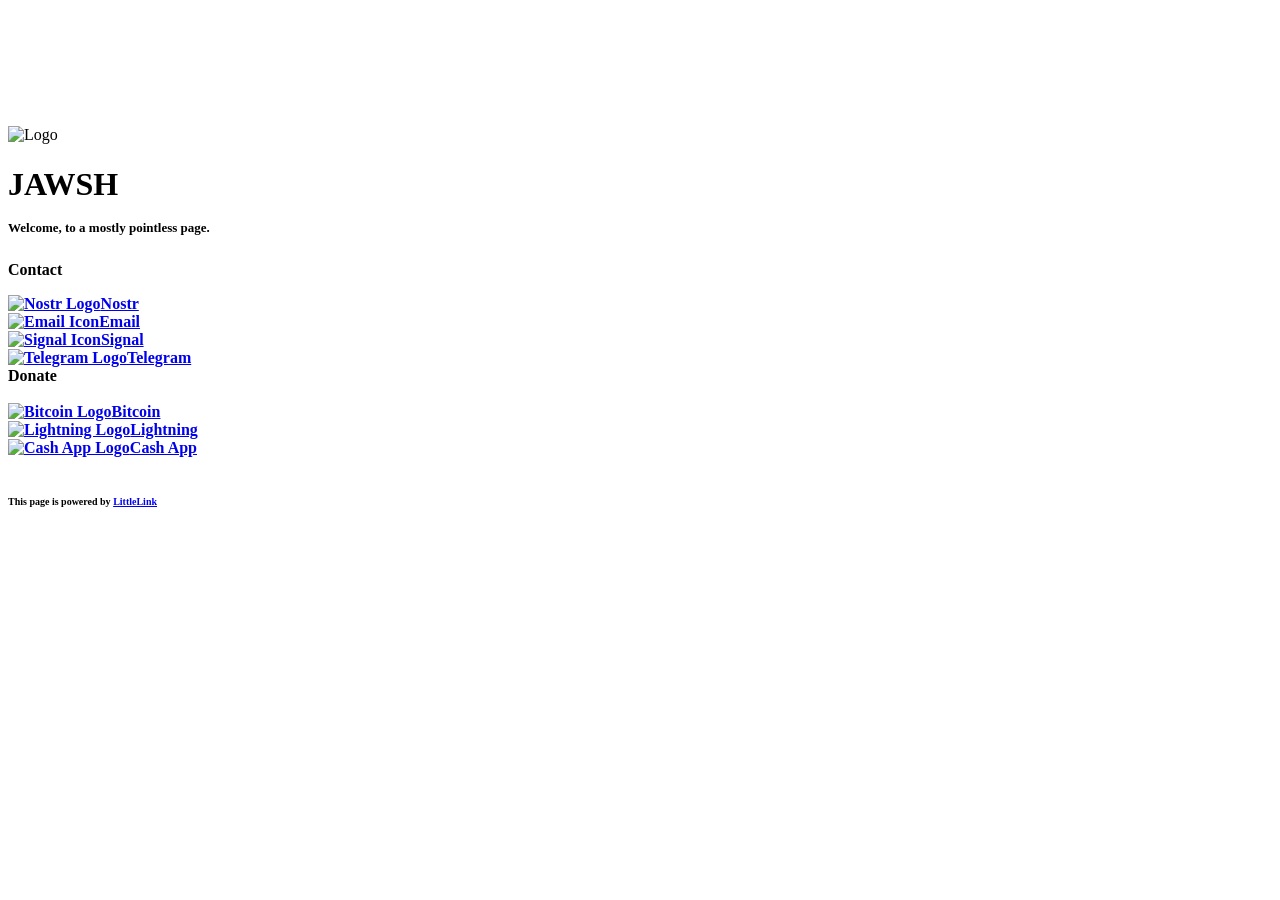
==== index.html @ b8a30c6c "Add files via upload" ====
<!DOCTYPE html>
<html lang="en">

<head>

  <!-- Page Information
  –––––––––––––––––––––––––––––––––––––––––––––––––– -->
  <meta charset="utf-8">
  <title>JAWSH</title>
  <meta name="description" content="A mostly pointless page!">
  <meta name="author" content="J Mizzle">
  <meta name="lightning" content="lnurlp:jawsh@getalby.com"/>
  <meta property="og:image" content="https://jawsh.xyz/images/avatar@2x.png" />
  <!-- Mobile Specific Metas
  –––––––––––––––––––––––––––––––––––––––––––––––––– -->
  <meta name="viewport" content="width=device-width, initial-scale=1">

  <!-- FONT
  –––––––––––––––––––––––––––––––––––––––––––––––––– -->
  <link href="https://fonts.googleapis.com/css?family=Open+Sans:400,600,700,800&display=swap" rel="stylesheet">


  <!-- CSS
  –––––––––––––––––––––––––––––––––––––––––––––––––– -->
  <link rel="stylesheet" href="css/normalize.css">

    <!-- Themes:
            Auto:   css/skeleton-auto.css
            Light:  css/skeleton-light.css
            Dark:   css/skeleton-dark.css
     -->
    <link rel="stylesheet" href="css/skeleton-auto.css">

    <!-- Brand Styles -->
    <link rel="stylesheet" href="css/brands.css">


  <!-- Favicon default images/avatar.png
  –––––––––––––––––––––––––––––––––––––––––––––––––– -->
  <link rel="icon" type="image/png" href="images/avatar.png">

</head>

<body>

  <!-- Primary Page Layout
  –––––––––––––––––––––––––––––––––––––––––––––––––– -->
  <div class="container">
    <div class="row">
      <div class="column" style="margin-top: 10%">

        <!-- 

          ## Getting Started with LittleLink
          

          You can add your own brand or others brands you may need in the `css/brands.css` file. 

          You can add custom icons to `images/icons/...`. It is recommended to use a 24x24 .SVG.

          Edit the "Your Image Here" section to add your own personal branding, like a picture of yourself or your brand logo!

          Edit the "Title" section to change the page heading. You can use something like your name, your social handle, or your brand name.

          Edit the "Short Bio" section tell users about yourself or your brand.

        -->

        <!-- Your Image Here -->
        <img src="images/avatar.png" class="avatar" srcset="images/avatar@2x.png 2x" alt="Logo">

        <!-- Title -->
        <h1>JAWSH<br><font size="2">Welcome, to a mostly pointless page.</font></h1>

        <!-- Short Bio -->
        <p><b>Contact</p>

        <!--

          ## Breaking down <a> attributes:
          
          1.) class="button button-default" | The first "button" here is telling this <a> tag that it should make this element a button and applies the default styling in `css/brands.css`.
          The second portion, button-default, is declaring the specific brand style you would like to apply. Here we're applying the "default" style and color.
          If you want to make this button to use the brand colors for Discord, just change "button-default" to "button-discord". Brands are found in `css/brands.css`. You can always edit & add your own there.

          2.) Replace the # in href="#" with the desired target URL for the button.

          3.) target="_blank" | This attribute opens links in a new tab. Remove this attribute to prevent links from opening in a new tab.

          4.) rel="noopener" | This attribute instructs the browser to navigate to the target resource without granting the new browsing context access to the document that opened it.
          This is especially useful when opening untrusted links. https://developer.mozilla.org/en-US/docs/Web/HTML/Link_types/noopener

          ## Breaking down the <img> attributes:
          
          1.) class="icon" | This class is telling the <img> tag that it should use the styling for icons found in `css/brands.css`.

          2.) src="icons/[icon_name].svg" | This defines the icon you would like to display from the icons/ folder. For example, you can change this to src="icons/discord.svg" to use the Discord icon.
          Add your own 24x24 icons to the "icons" folder to reference them. We recommend providing a SVG.

          3.) alt="Example Logo" | This alt attribute helps provides alternate text for an image, this can assist users who use screen readers. 

        -->
        
        <!-- Nostr -->
        <a class="button button-nostr" href="nostr:npub1jawsh2wrjk25urgx4qq65fam67nrrkdf4zjxrhcezv5v69g9gxwqyhnew7" target="_blank" rel="noopener">
            <img class="icon" src="images/icons/nostr.svg" alt="Nostr Logo">Nostr</a>
        <br>

        <!-- Email -->
        <a class="button button-email" href="mailto:jawsh@tuta.com" target="_blank" rel="noopener">
            <img class="icon" src="images/icons/email.svg" alt="Email Icon">Email</a>
        <br>
        
        <!-- Signal -->
        <a class="button button-nostr" href="https://signal.me/#eu/jbB9LQj6zc6LifL0RxUQnnjIcUDD-Mq3Su1wLIdkINx_OzHSikdEkJvYb5DxXmBn" target="_blank" rel="noopener">
            <img class="icon" src="images/icons/signal.svg" alt="Signal Icon">Signal</a>
        <br>

        <!-- Telegram -->
        <a class="button button-telegram" href="https://t.me/jawsh207" target="_blank" rel="noopener">
            <img class="icon" src="images/icons/telegram.svg" alt="Telegram Logo">Telegram</a>
        <br>
        
        Donate
        <br>
        <br>
        
        <!-- Bitcoin -->
        <a class="button button-bitcoin" href="bitcoin:bc1qw3a6c0857r0hpv4yhlqaf0hx5gmjr7xtmx9w5j" target="_blank" rel="noopener">
            <img class="icon" src="images/icons/btc.svg" alt="Bitcoin Logo">Bitcoin</a>
        <br>
        
        <!-- Lightning -->
        <a class="button button-lightning" href="lightning:jawsh@minibits.cash" target="_blank" rel="noopener">
            <img class="icon" src="images/icons/lightning.svg" alt="Lightning Logo">Lightning</a>
        <br>

        <!-- Cash App Dollar -->
        <a class="button button-cashapp" href="https://cash.app/$jawsh207" target="_blank" rel="noopener">
            <img class="icon" src="images/icons/cashapp_dollar.svg" alt="Cash App Logo">Cash App</a>
        <br>
     
       
        <br>
        <!-- 
            Footer:
            This includes a link to privacy.html page which can be setup for your Privacy Policy.
            This also includes a link to the LittleLink repository to make forking LittleLink easier.
            You can edit or remove anything here to make your own footer.
        -->
        <p><font size="-3">This page is powered by <a href="https://littlelink.io" target="_blank" rel="noopener">LittleLink</a> </font></p>

      </div>
    </div>
  </div>

  <!-- End Document
  –––––––––––––––––––––––––––––––––––––––––––––––––– -->
</body>

</html>
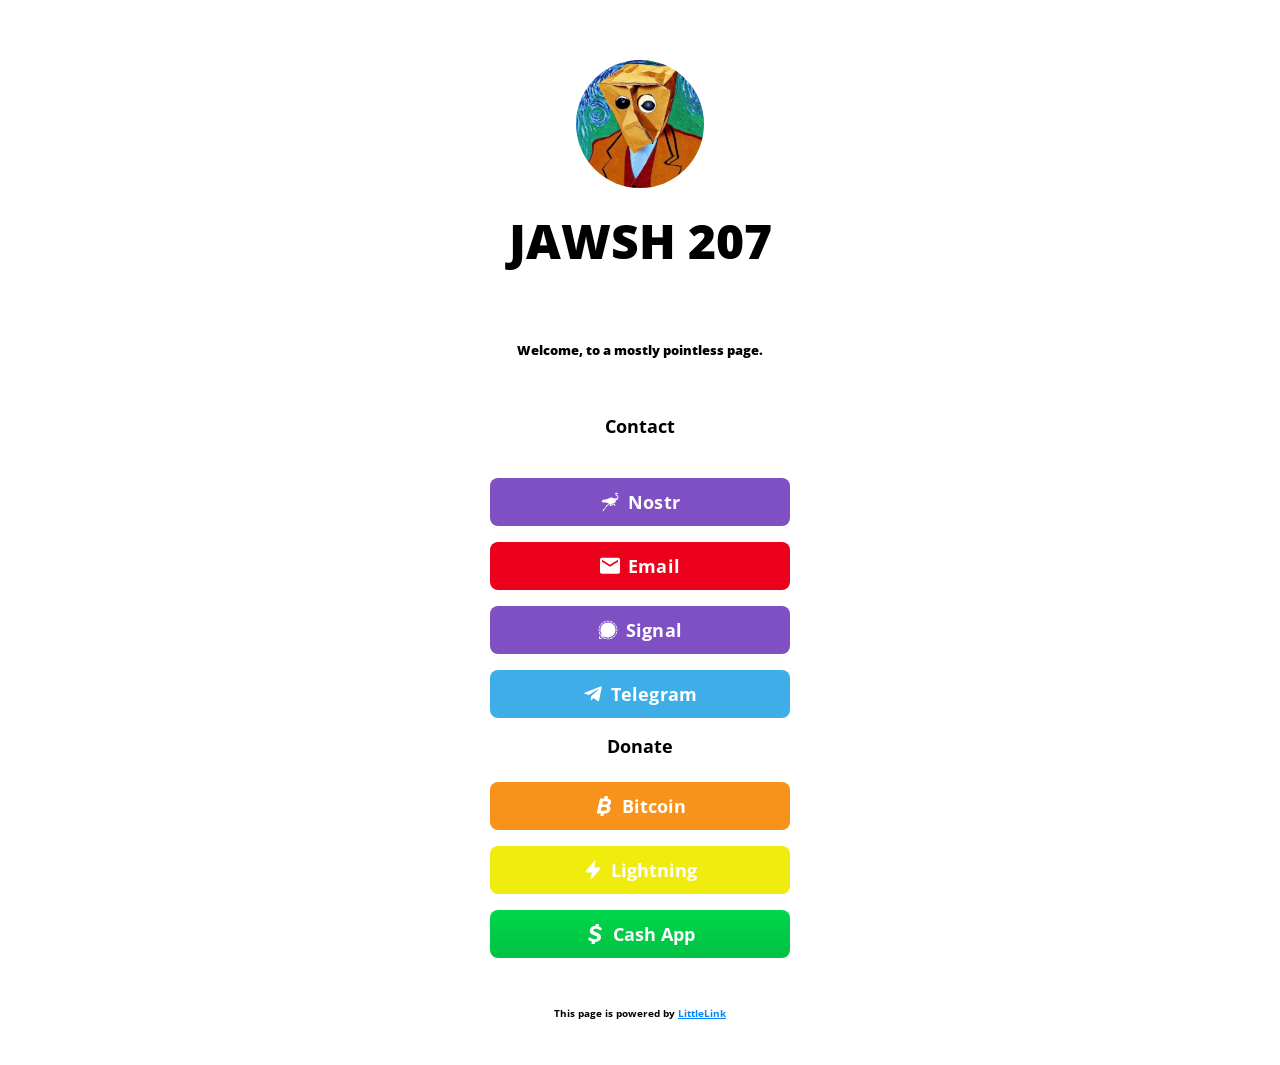
==== commit 20ed3790: "Update index.html" ====
--- a/index.html
+++ b/index.html
@@ -70,7 +70,7 @@
         <img src="images/avatar.png" class="avatar" srcset="images/avatar@2x.png 2x" alt="Logo">
 
         <!-- Title -->
-        <h1>JAWSH<br><font size="2">Welcome, to a mostly pointless page.</font></h1>
+        <h1>JAWSH 207<br><font size="2">Welcome, to a mostly pointless page.</font></h1>
 
         <!-- Short Bio -->
         <p><b>Contact</p>
--- a/css/skeleton-auto.css
+++ b/css/skeleton-auto.css
@@ -0,0 +1,208 @@
+/*
+* littlelink V1
+* https://littlelink.com
+* Free to use under the MIT license.
+* http://www.opensource.org/licenses/mit-license.php
+* 12/21/2019
+*
+* Built using:
+*
+* Skeleton V2.0.4
+* Copyright 2014, Dave Gamache
+* www.getskeleton.com
+* Free to use under the MIT license.
+* http://www.opensource.org/licenses/mit-license.php
+* 12/29/2014
+*/
+
+/* Table of contents
+––––––––––––––––––––––––––––––––––––––––––––––––––
+- Grid
+- Base Styles
+- Typography
+- Links
+- Code
+- Spacing
+- Utilities
+*
+* You'll find the button css in css/brands.css.
+*
+*/
+
+/* Grid
+–––––––––––––––––––––––––––––––––––––––––––––––––– */
+.container {
+  position: relative;
+  width: 100%;
+  max-width: 600px;
+  text-align: center;
+  margin: 0 auto;
+  padding: 0 20px;
+  box-sizing: border-box;
+}
+.container-left {
+  position: relative;
+  width: 100%;
+  max-width: 600px;
+  text-align: left;
+  margin: 0 auto;
+  padding: 0 20px;
+  box-sizing: border-box;
+}
+.column {
+  position: center;
+  width: 100%;
+  float: center;
+  box-sizing: border-box;
+}
+
+/* For devices larger than 400px */
+@media (min-width: 400px) {
+  .container {
+    width: 85%;
+    padding: 0;
+  }
+}
+
+/* For devices larger than 550px */
+@media (min-width: 550px) {
+  .container {
+    width: 80%;
+  }
+  .column,
+  .columns {
+    margin-left: 0;
+  }
+  .column:first-child,
+  .columns:first-child {
+    margin-left: 0;
+  }
+}
+
+/* Base Styles
+–––––––––––––––––––––––––––––––––––––––––––––––––– */
+/* NOTE
+html is set to 62.5% so that all the REM measurements throughout Skeleton
+are based on 10px sizing. So basically 1.5rem = 15px :) */
+
+html {
+  font-size: 100%;
+  color-scheme: light dark;
+}
+body {
+  font-size: 18px;
+  line-height: 24px;
+  font-weight: 400;
+  font-family: "Open Sans", "HelveticaNeue", "Helvetica Neue", Helvetica, Arial,
+    sans-serif;
+}
+
+/* Typography
+–––––––––––––––––––––––––––––––––––––––––––––––––– */
+h1 {
+  margin-top: 0;
+  margin-bottom: 16px;
+  font-weight: 800;
+}
+h1 {
+  font-size: 24px;
+  line-height: 64px;
+  letter-spacing: 0;
+}
+
+/* Larger than phablet */
+@media (min-width: 550px) {
+  h1 {
+    font-size: 48px;
+    line-height: 96px;
+  }
+}
+
+p {
+  margin-top: 0;
+}
+
+/* Links
+–––––––––––––––––––––––––––––––––––––––––––––––––– */
+a {
+  color: #0085ff;
+}
+a:hover {
+  color: #0085ff;
+}
+
+/* Code
+–––––––––––––––––––––––––––––––––––––––––––––––––– */
+code {
+  padding: 0.2rem 0.5rem;
+  margin: 0 0.2rem;
+  font-size: 90%;
+  white-space: nowrap;
+  background: #f1f1f1;
+  border: 1px solid #e1e1e1;
+  border-radius: 4px;
+}
+pre > code {
+  display: block;
+  padding: 1rem 1.5rem;
+  white-space: pre;
+}
+
+/* Spacing
+–––––––––––––––––––––––––––––––––––––––––––––––––– */
+button,
+.button {
+  margin-bottom: 1rem;
+}
+input,
+textarea,
+select,
+fieldset {
+  margin-bottom: 1.5rem;
+}
+pre,
+blockquote,
+dl,
+figure,
+p,
+ol {
+  margin-bottom: 2.5rem;
+}
+
+/* Utilities
+–––––––––––––––––––––––––––––––––––––––––––––––––– */
+.u-full-width {
+  width: 100%;
+  box-sizing: border-box;
+}
+.u-max-full-width {
+  max-width: 100%;
+  box-sizing: border-box;
+}
+.u-pull-right {
+  float: right;
+}
+.u-pull-left {
+  float: left;
+}
+
+/* Misc
+–––––––––––––––––––––––––––––––––––––––––––––––––– */
+hr {
+  margin-top: 3rem;
+  margin-bottom: 3.5rem;
+  border-width: 0;
+  border-top: 1px solid #e1e1e1;
+}
+/* Radius values:
+
+10%-40%: Squircles
+50% (default): True circle
+*/
+.avatar {
+  width: 128px;
+  height: 128px;
+  object-fit: cover;
+  background-position: center;
+  border-radius: 50%;
+}
--- a/css/brands.css
+++ b/css/brands.css
@@ -0,0 +1,196 @@
+/*
+* littlelink.io
+* Skeleton V2.0.4
+* Copyright 2014, Dave Gamache
+* www.getskeleton.com
+* Free to use under the MIT license.
+* http://www.opensource.org/licenses/mit-license.php
+* 12/29/2014
+*/
+
+/*
+* Built using on:
+* Skeleton V2.0.4
+* Copyright 2014, Dave Gamache
+* www.getskeleton.com
+* Free to use under the MIT license.
+* http://www.opensource.org/licenses/mit-license.php
+* 12/29/2014
+*/
+
+/* Table of contents
+––––––––––––––––––––––––––––––––––––––––––––––––––
+
+- Buttons
+- Brand Styles
+
+*/
+
+/* Buttons
+–––––––––––––––––––––––––––––––––––––––––––––––––– */
+
+.button,
+button {
+  display: inline-block;
+  text-decoration: none;
+  height: 48px;
+  text-align: center;
+  vertical-align: middle;
+  font-size: 18px;
+  width: 300px;
+  font-weight: 700;
+  line-height: 48px;
+  letter-spacing: 0.1px;
+  white-space: wrap;
+  border-radius: 8px;
+  cursor: pointer;
+}
+button:hover,
+.button:focus {
+  color: #333;
+  border-color: #888;
+  outline: 0;
+}
+.button.button-primary {
+  color: #fff;
+  filter: brightness(90%);
+}
+.button.button-primary:hover,
+.button.button-primary:focus {
+  color: #fff;
+  filter: brightness(90%);
+}
+
+/* Brand Icons
+–––––––––––––––––––––––––––––––––––––––––––––––––– */
+
+.icon {
+  padding: 0px 8px 3.5px 0px;
+  vertical-align: middle;
+  width: 20px;
+  height: 20px;
+}
+
+/* Brand Styles
+–––––––––––––––––––––––––––––––––––––––––––––––––– */
+
+/* Default (this is great for your own brand color!) */
+.button.button-default {
+  color: #ffffff;
+  background-color: #3BCB56;
+}
+.button.button-default:hover,
+.button.button-default:focus {
+  filter: brightness(90%);
+}
+
+/* Buy Me a Coffee */
+.button.button-coffee {
+  color: #100a26;
+  background-color: #ffdd00;
+}
+.button.button-coffee:hover,
+.button.button-coffee:focus {
+  filter: brightness(90%);
+}
+
+/* Cash App */
+.button.button-cashapp {
+  color: #ffffff;
+  background-image: linear-gradient(to bottom, #00d64b, #00c244);
+}
+.button.button-cashapp:hover,
+.button.button-cashapp:focus {
+  filter: brightness(90%);
+}
+
+/* Facebook */
+.button.button-faceb {
+  color: #ffffff;
+  background-color: #1877f2;
+}
+.button.button-faceb:hover,
+.button.button-faceb:focus {
+  filter: brightness(90%);
+}
+
+/* Fediverse */
+.button.button-fediverse {
+  color: #ffffff;
+  background-color: #FF7700;
+}
+.button.button-fediverse:hover,
+.button.button-fediverse:focus {
+  filter: brightness(90%);
+}
+
+/* Reddit */
+.button.button-reddit {
+  color: #FFFFFF;
+  background-color: #FF5700;
+}
+.button.button-reddit:hover,
+.button.button-reddit:focus {
+  filter: brightness(90%);
+}
+
+/* Nostr */
+.button.button-nostr {
+  color: #ffffff;
+  background-color: #7F4FC4;
+}
+.button.button-nostr:hover,
+.button.button-nostr:focus {
+  filter: brightness(90%);
+}
+
+/* Telegram */
+.button.button-telegram {
+  color: #ffffff;
+  background-color: #3faee8;
+}
+.button.button-telegram:hover,
+.button.button-telegram:focus {
+  filter: brightness(90%);
+}
+
+/* Email */
+.button.button-email {
+  color: #ffffff;
+  background-color: #ED001C;
+}
+.button.button-email:hover,
+.button.button-email:focus {
+  filter: brightness(90%);
+}
+
+/* XMPP */
+.button.button-xmpp {
+  color: #ffffff;
+  background-color: #8fce00;
+}
+.button.button-default:hover,
+.button.button-default:focus {
+  filter: brightness(90%);
+}
+
+/* Lightning */
+.button.button-lightning {
+  color: #ffffff;
+  background-color: #F0EC0E;
+}
+.button.button-lightning:hover,
+.button.button-lightning:focus {
+  filter: brightness(90%);
+}
+
+/* Bitcoin */
+.button.button-bitcoin {
+  color: #ffffff;
+  background-color: #F7931A;
+}
+.button.button-bitcoin:hover,
+.button.button-bitcoin:focus {
+  filter: brightness(90%);
+}
+
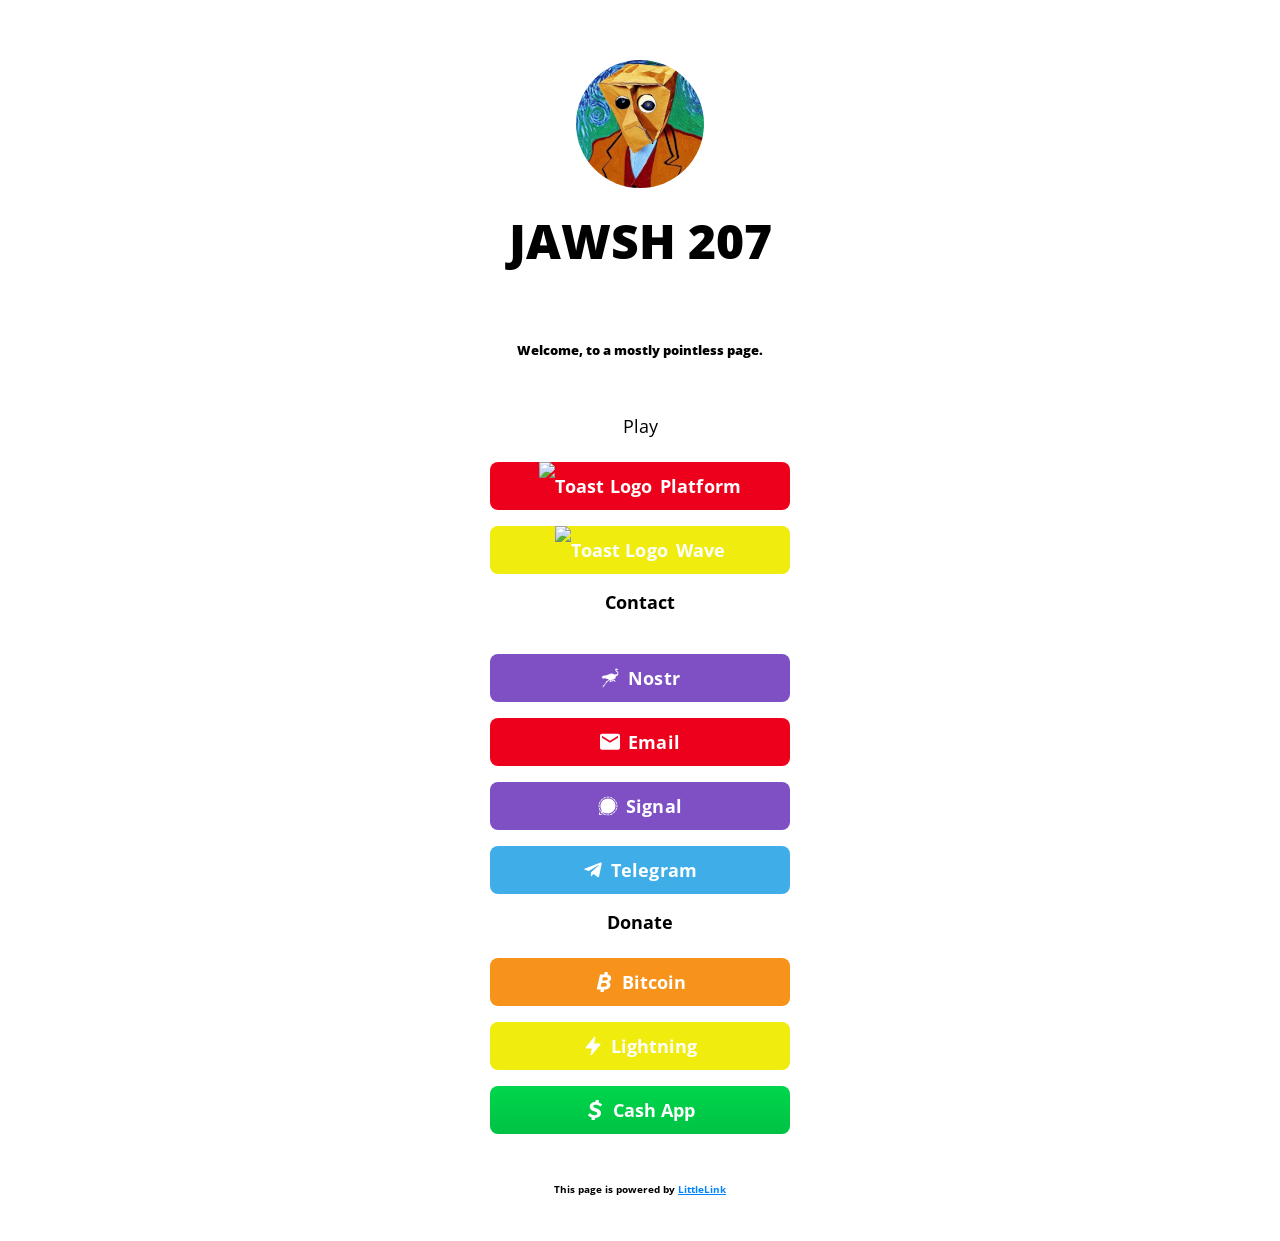
==== commit 32471ae8: "Update index.html Update Bitcoin Lightning address & add links to platformer and wave game." ====
--- a/index.html
+++ b/index.html
@@ -73,6 +73,20 @@
         <h1>JAWSH 207<br><font size="2">Welcome, to a mostly pointless page.</font></h1>
 
         <!-- Short Bio -->
+        Play
+        <br>
+        <br>
+        
+        <!-- Email -->
+        <a class="button button-email" href="https://jawsh.xyz/play/bagman-platform.html" target="_blank" rel="noopener">
+            <img class="icon" src="images/icons/toast.svg" alt="Toast Logo">Platform</a>
+        <br>
+        
+        <!-- Lightning -->
+        <a class="button button-lightning" href="https://jawsh.xyz/play/bagman-wave.html" target="_blank" rel="noopener">
+            <img class="icon" src="images/icons/toast.svg" alt="Toast Logo">Wave</a>
+        <br>
+        
         <p><b>Contact</p>
 
         <!--
@@ -131,7 +145,7 @@
         <br>
         
         <!-- Lightning -->
-        <a class="button button-lightning" href="lightning:jawsh@minibits.cash" target="_blank" rel="noopener">
+        <a class="button button-lightning" href="lightning:jawsh207@cash.app" target="_blank" rel="noopener">
             <img class="icon" src="images/icons/lightning.svg" alt="Lightning Logo">Lightning</a>
         <br>
 
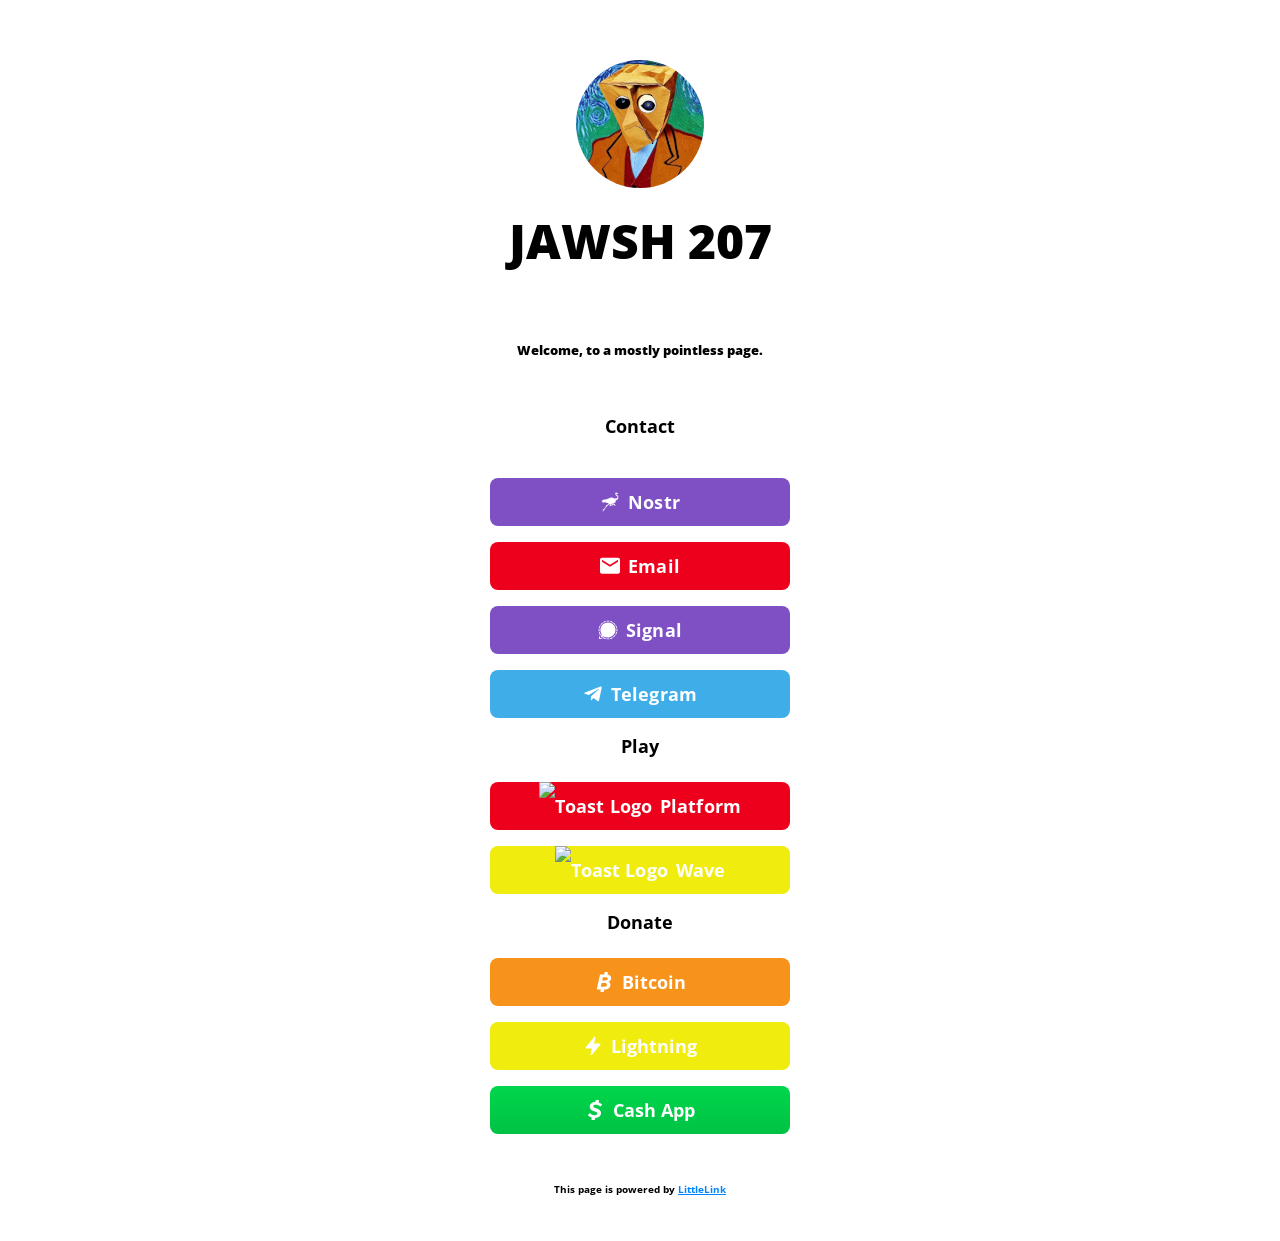
==== commit 9a444b5d: "Update index.html" ====
--- a/index.html
+++ b/index.html
@@ -73,21 +73,7 @@
         <h1>JAWSH 207<br><font size="2">Welcome, to a mostly pointless page.</font></h1>
 
         <!-- Short Bio -->
-        Play
-        <br>
-        <br>
-        
-        <!-- Email -->
-        <a class="button button-email" href="https://jawsh.xyz/play/bagman-platform.html" target="_blank" rel="noopener">
-            <img class="icon" src="images/icons/toast.svg" alt="Toast Logo">Platform</a>
-        <br>
-        
-        <!-- Lightning -->
-        <a class="button button-lightning" href="https://jawsh.xyz/play/bagman-wave.html" target="_blank" rel="noopener">
-            <img class="icon" src="images/icons/toast.svg" alt="Toast Logo">Wave</a>
-        <br>
-        
-        <p><b>Contact</p>
+         <p><b>Contact</p>
 
         <!--
 
@@ -134,6 +120,20 @@
         <a class="button button-telegram" href="https://t.me/jawsh207" target="_blank" rel="noopener">
             <img class="icon" src="images/icons/telegram.svg" alt="Telegram Logo">Telegram</a>
         <br>
+
+        Play
+        <br>
+        <br>
+        
+        <!-- Email -->
+        <a class="button button-email" href="https://jawsh.xyz/play/bagman-platform.html" target="_blank" rel="noopener">
+            <img class="icon" src="images/icons/toast.svg" alt="Toast Logo">Platform</a>
+        <br>
+        
+        <!-- Lightning -->
+        <a class="button button-lightning" href="https://jawsh.xyz/play/bagman-wave.html" target="_blank" rel="noopener">
+            <img class="icon" src="images/icons/toast.svg" alt="Toast Logo">Wave</a>
+        <br>
         
         Donate
         <br>
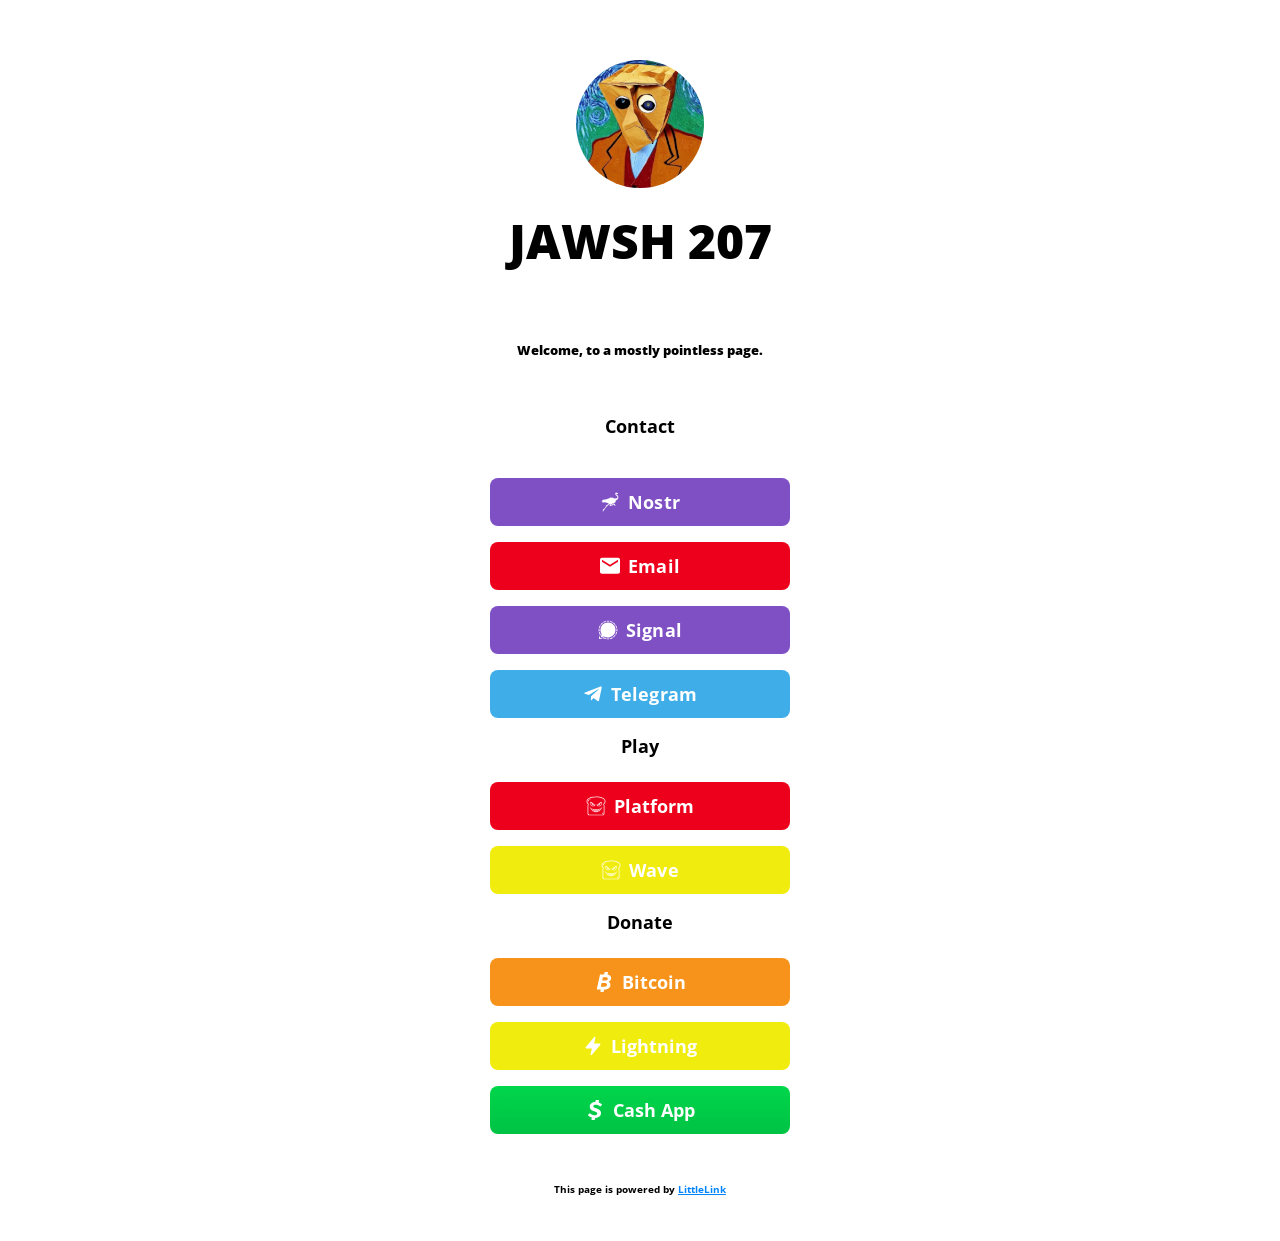
==== commit 6af7ad5c: "Update index.html" ====
--- a/index.html
+++ b/index.html
@@ -2,6 +2,7 @@
 <html lang="en">
 
 <head>
+  <meta name="google-adsense-account" content="ca-pub-3721061134092374">
 
   <!-- Page Information
   –––––––––––––––––––––––––––––––––––––––––––––––––– -->
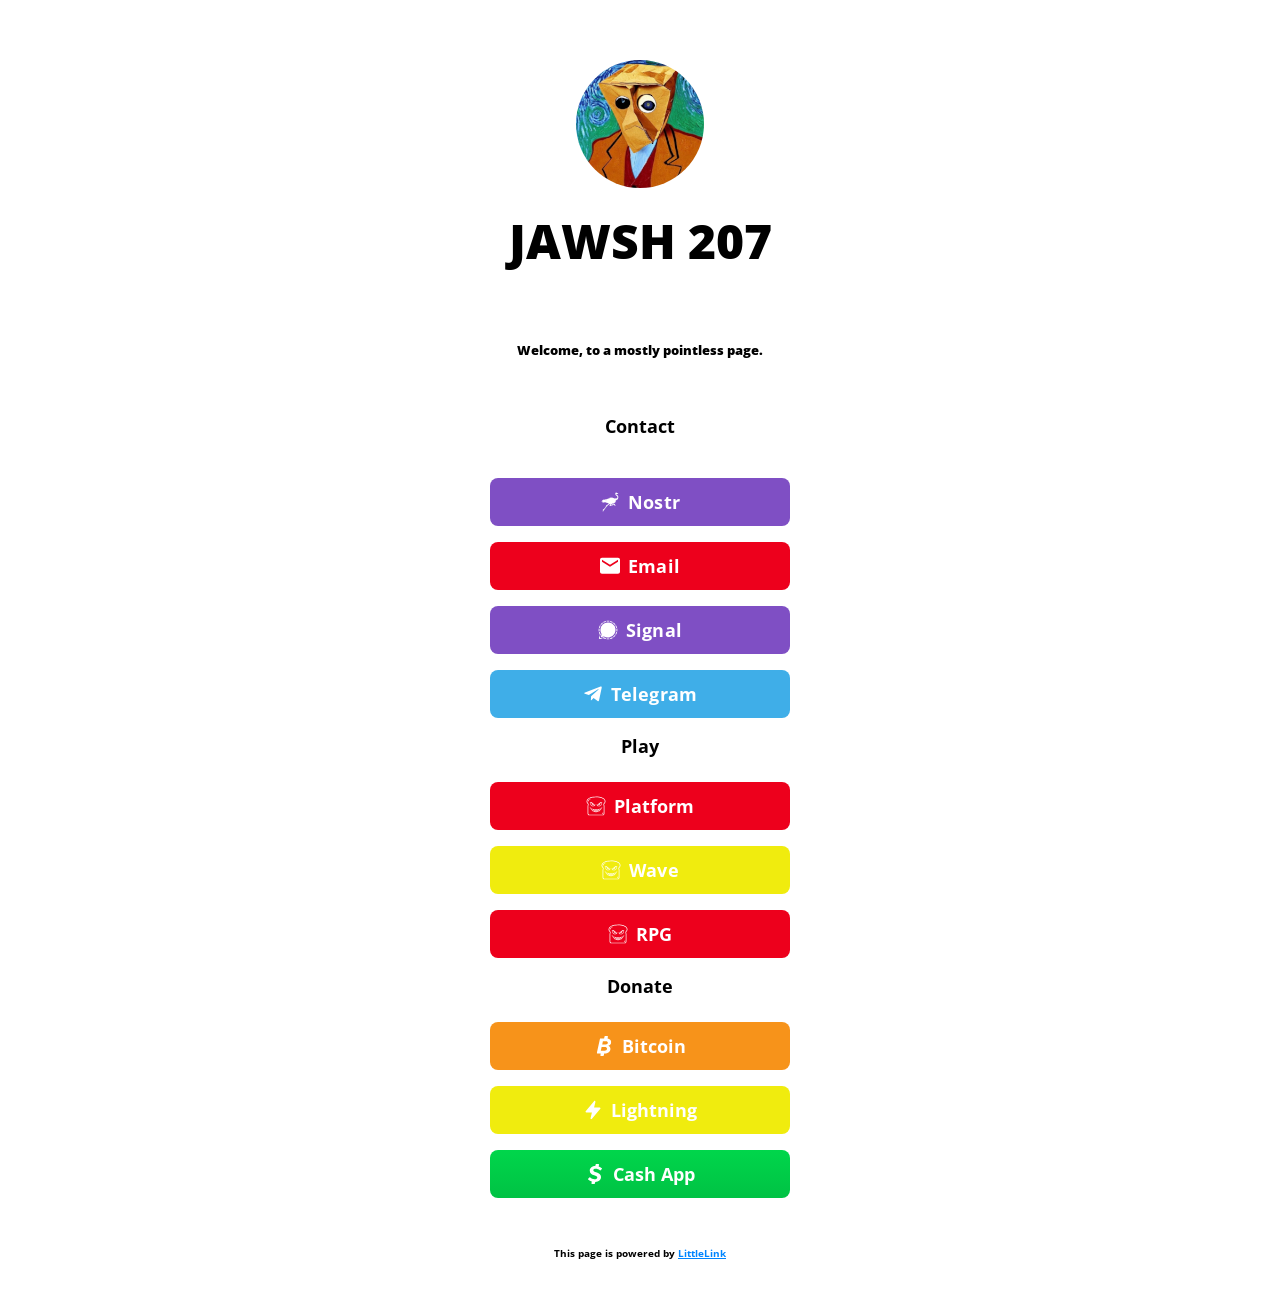
==== commit b390fc47: "Update index.html" ====
--- a/index.html
+++ b/index.html
@@ -135,6 +135,11 @@
         <a class="button button-lightning" href="https://jawsh.xyz/play/bagman-wave.html" target="_blank" rel="noopener">
             <img class="icon" src="images/icons/toast.svg" alt="Toast Logo">Wave</a>
         <br>
+
+        <!-- Email -->
+        <a class="button button-email" href="https://jawsh.xyz/play/bagman-rpg.html" target="_blank" rel="noopener">
+            <img class="icon" src="images/icons/toast.svg" alt="Toast Logo">RPG</a>
+        <br>
         
         Donate
         <br>
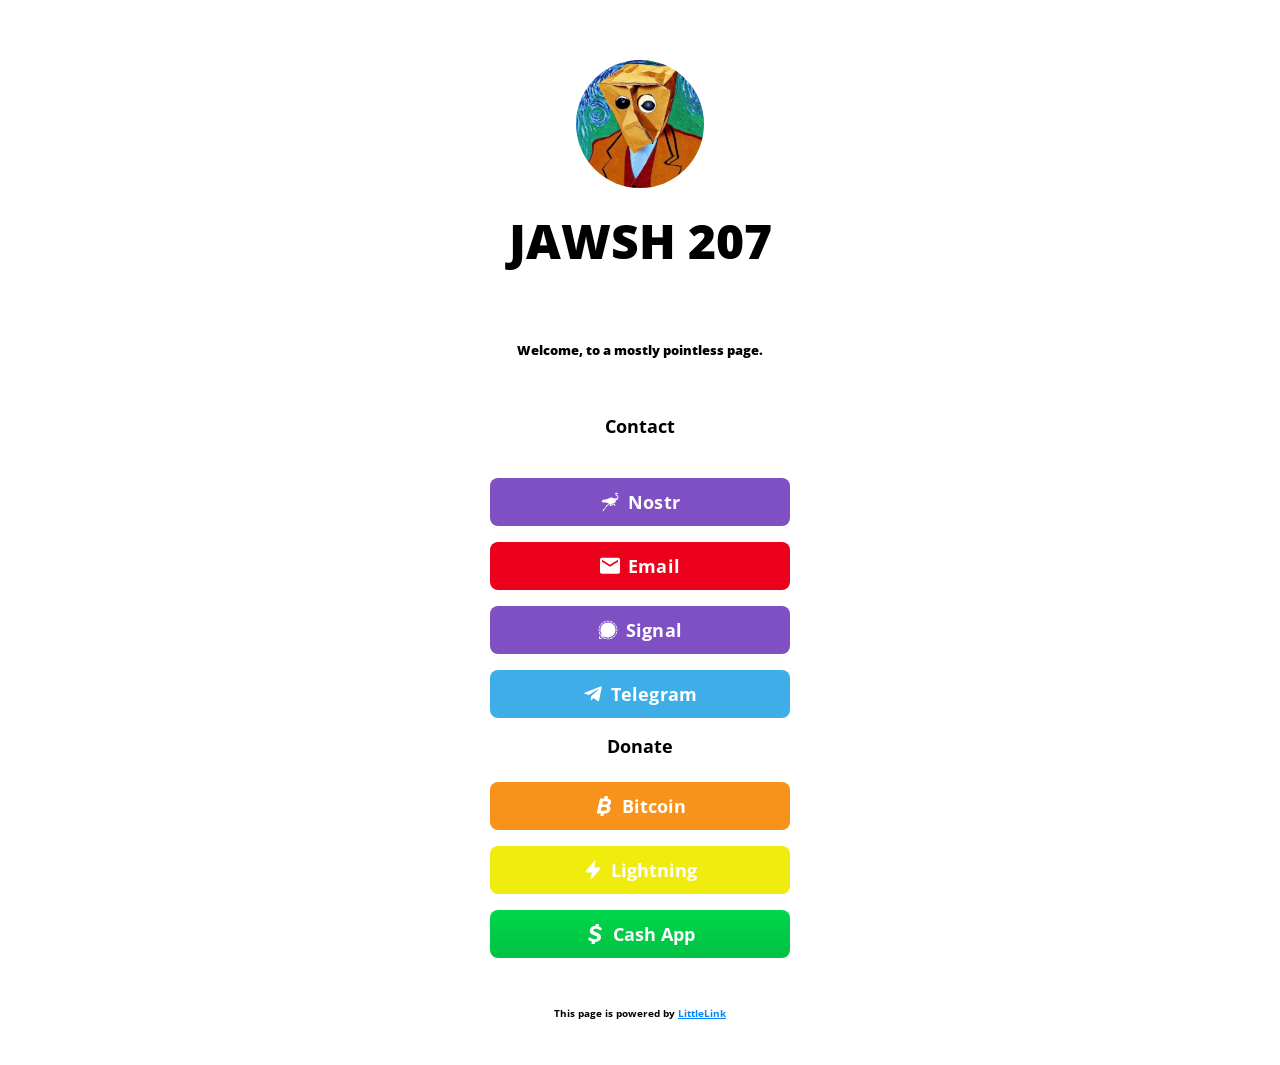
==== commit c811ab41: "Update index.html" ====
--- a/index.html
+++ b/index.html
@@ -9,8 +9,8 @@
   <meta charset="utf-8">
   <title>JAWSH</title>
   <meta name="description" content="A mostly pointless page!">
-  <meta name="author" content="J Mizzle">
-  <meta name="lightning" content="lnurlp:jawsh@getalby.com"/>
+  <meta name="author" content="JAWSH">
+  <meta name="lightning" content="lnurlp:jawsh207@cash.app"/>
   <meta property="og:image" content="https://jawsh.xyz/images/avatar@2x.png" />
   <!-- Mobile Specific Metas
   –––––––––––––––––––––––––––––––––––––––––––––––––– -->
@@ -121,25 +121,6 @@
         <a class="button button-telegram" href="https://t.me/jawsh207" target="_blank" rel="noopener">
             <img class="icon" src="images/icons/telegram.svg" alt="Telegram Logo">Telegram</a>
         <br>
-
-        Play
-        <br>
-        <br>
-        
-        <!-- Email -->
-        <a class="button button-email" href="https://jawsh.xyz/play/bagman-platform.html" target="_blank" rel="noopener">
-            <img class="icon" src="images/icons/toast.svg" alt="Toast Logo">Platform</a>
-        <br>
-        
-        <!-- Lightning -->
-        <a class="button button-lightning" href="https://jawsh.xyz/play/bagman-wave.html" target="_blank" rel="noopener">
-            <img class="icon" src="images/icons/toast.svg" alt="Toast Logo">Wave</a>
-        <br>
-
-        <!-- Email -->
-        <a class="button button-email" href="https://jawsh.xyz/play/bagman-rpg.html" target="_blank" rel="noopener">
-            <img class="icon" src="images/icons/toast.svg" alt="Toast Logo">RPG</a>
-        <br>
         
         Donate
         <br>
